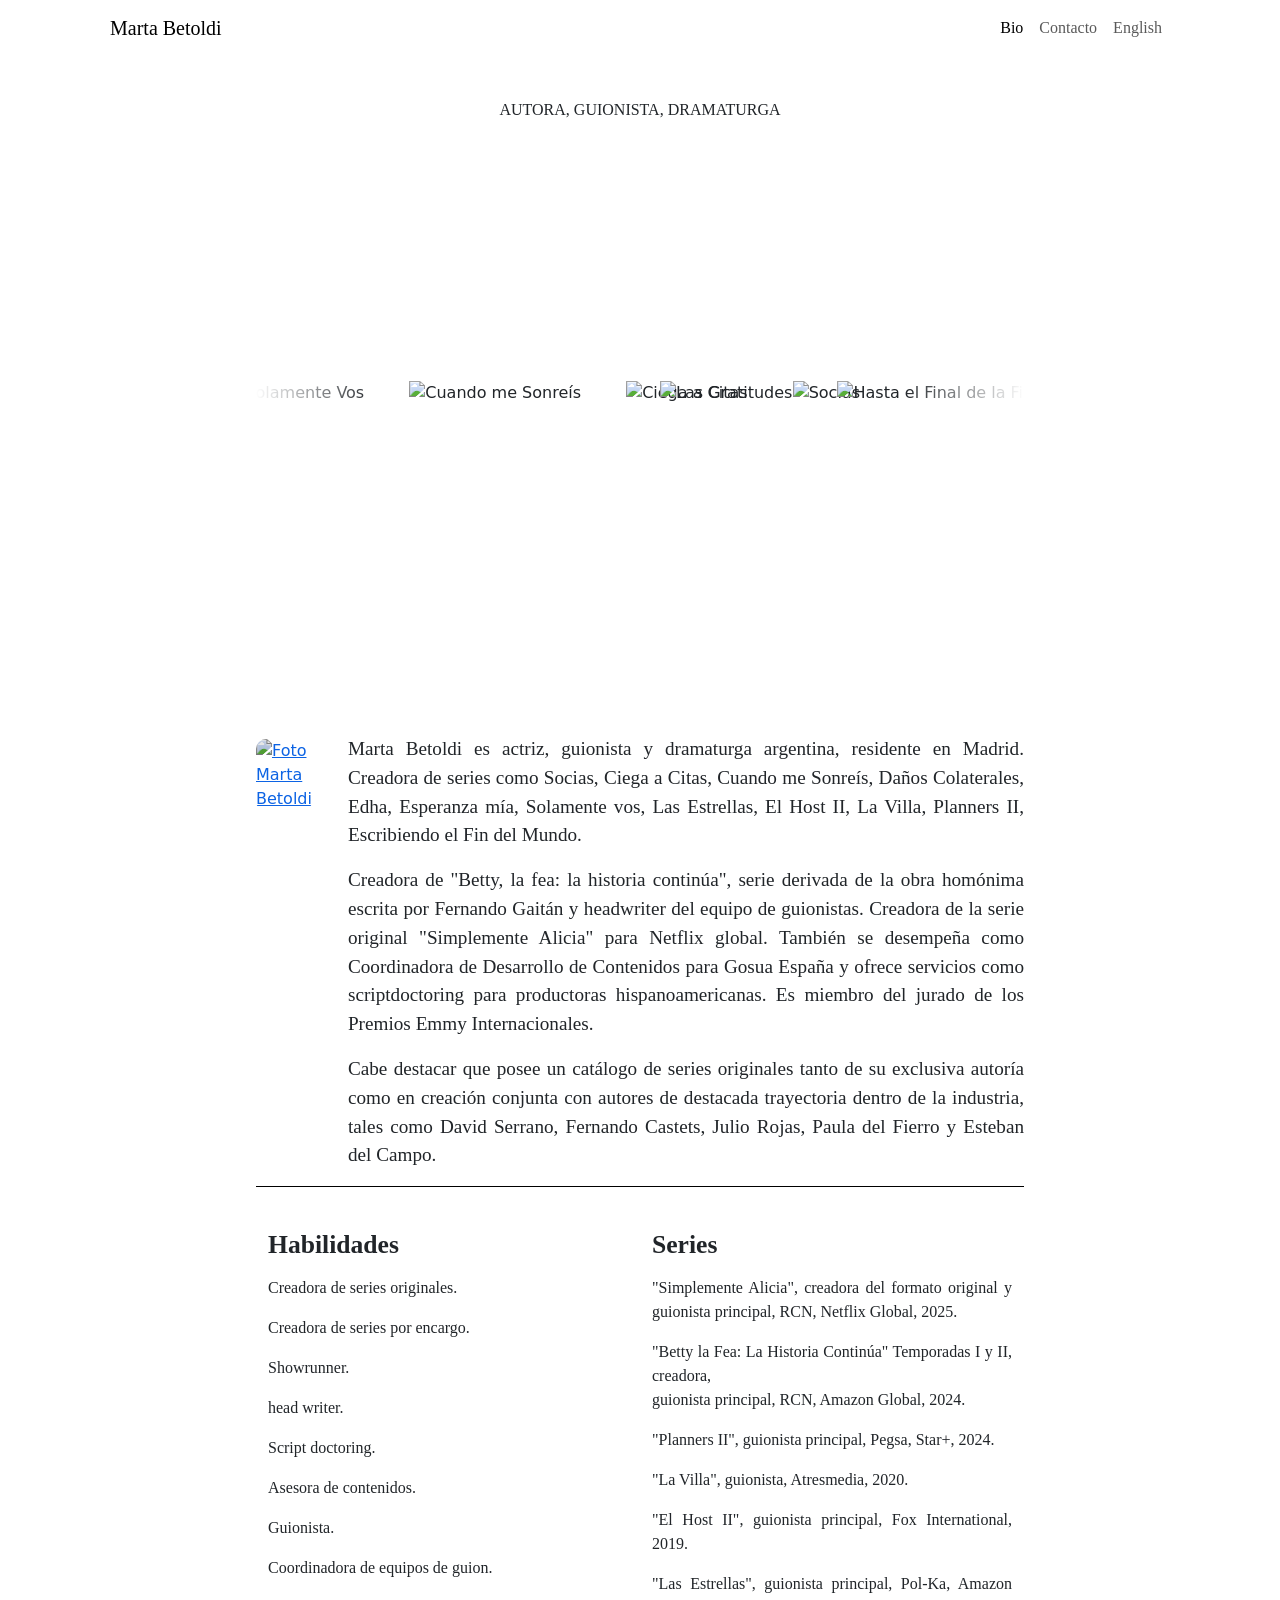
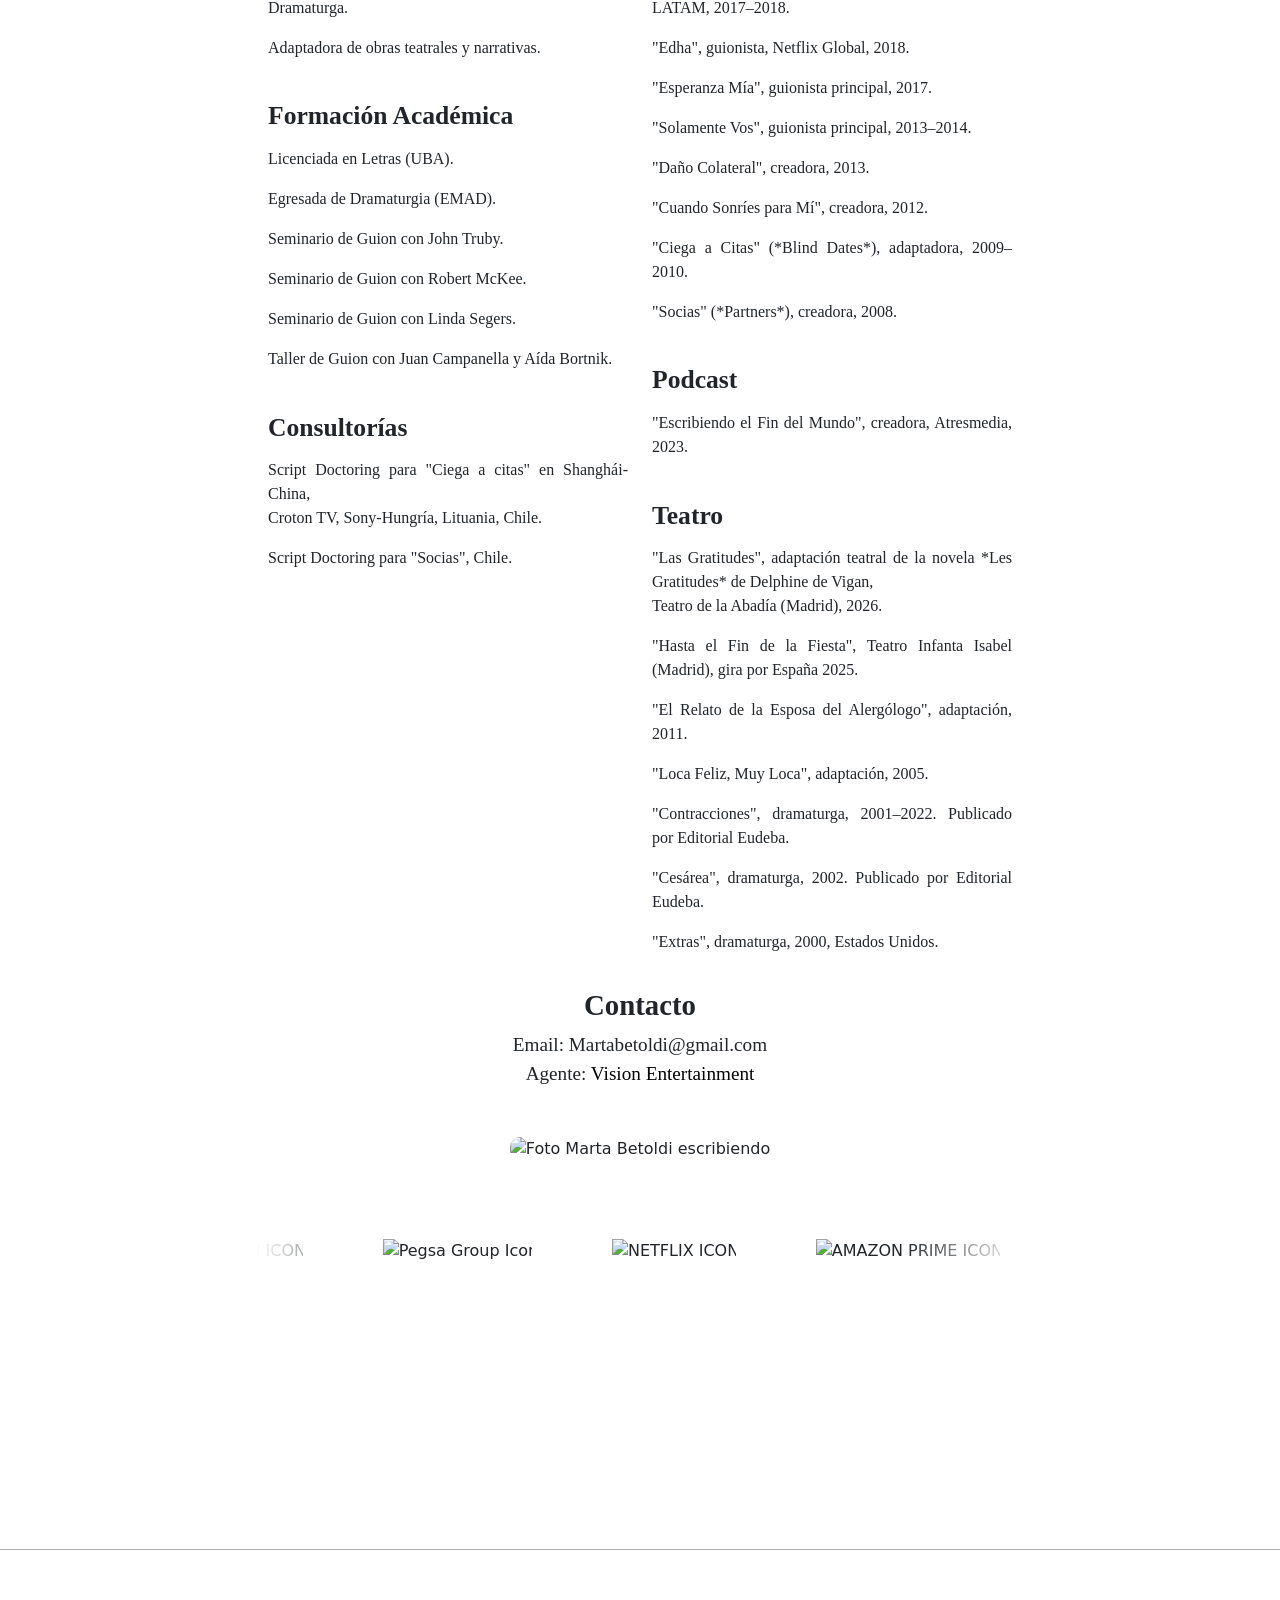
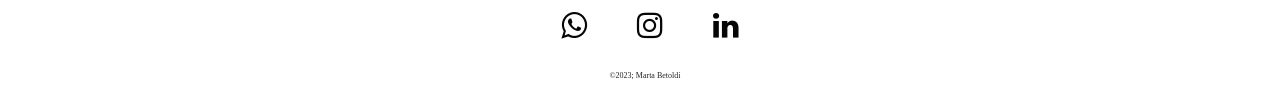
==== index.html @ 39381ae7 "mejoras cv marta b" ====
<!DOCTYPE html>
<html lang="en">

<head>
    <meta charset="UTF-8">
    <meta name="viewport" content="width=device-width, initial-scale=1.0">
    <meta name="description"
        content="Welcome to the enchanting world of storytelling! Here, you'll explore captivating narratives crafted with care and creativity. As a TV series writer, I invite you to immerse yourself in these pages and experience the power of words to transport you to new worlds and evoke deep emotions. Welcome to my literary realm, where inspiration and entertainment await you!">
    <meta name="keywords" content="writer,productor,headwriter,films,series,television">
    <title>Marta Betoldi</title>
    <link rel="icon" type="image/x-icon" href="./fotos/favicon.png">
    <!-- CSS -->
    <link rel="stylesheet" href="css/estilo.css">
    <!-- BS LINK -->
    <link href="https://cdn.jsdelivr.net/npm/bootstrap@5.3.2/dist/css/bootstrap.min.css" rel="stylesheet"
        integrity="sha384-T3c6CoIi6uLrA9TneNEoa7RxnatzjcDSCmG1MXxSR1GAsXEV/Dwwykc2MPK8M2HN" crossorigin="anonymous">
    <!-- ICONOS LINK -->
    <link rel="stylesheet" href="https://cdnjs.cloudflare.com/ajax/libs/font-awesome/4.7.0/css/font-awesome.min.css">
    <!-- ANIMACIÓN LINK -->
    <link rel="stylesheet" href="./css/wickedcss.min.css">

    <nav class="navbar navbar-expand-lg fixed-top locura navbar-padded">
        <div class="container d-flex justify-content-between align-items-center">

            <!-- Branding a la izquierda -->
            <a class="navbar-brand" href="#">Marta Betoldi</a>

            <!-- Botón toggler solo en responsive -->
            <button class="navbar-toggler" type="button" data-bs-toggle="collapse" data-bs-target="#navbarNav"
                aria-controls="navbarNav" aria-expanded="false" aria-label="Toggle navigation">
                <span class="navbar-toggler-icon"></span>
            </button>

            <!-- Menú colapsable a la derecha -->
            <div class="collapse navbar-collapse justify-content-end" id="navbarNav">
                <ul class="navbar-nav text-end">
                    <li class="nav-item">
                        <a class="nav-link active" href="#bio">Bio</a>
                    </li>
                    <li class="nav-item">
                        <a class="nav-link" href="#contacto">Contacto</a>
                    </li>
                    <li class="nav-item">
                        <a class="nav-link" href="english.html">English</a>
                    </li>
                </ul>
            </div>
        </div>
    </nav>





<body class="elBody fadeIn">


    <div class=" cajaContenedora3">
        <a class="textoSecundario4 nav-link" href="./es/paginas/bio.html">Autora, Guionista, Dramaturga</a>
    </div>

    <div class="logos2 cajaContenedora3">

        <div class="logos-slide2">
            <img src="./fotos/Posters/Gratitudes.jpeg" alt="Las Gratitudes">
            <img src="./fotos/Posters/Hasta_El_Final.png" alt="Hasta el Final de la Fiesta">
            <img src="./fotos/Posters/Contracciones.png" alt="Contracciones">
            <img src="./fotos/Posters/Simplemente_Alicia.png" alt="Simplemente Alicia">
            <img src="./fotos/Posters/betty-2.png" alt="Betty la Fea">
            <img src="./fotos/Posters/betty.jpg" alt="Betty la Fea">
            <img src="./fotos/Posters/EDFMS.jpeg" alt="Escribiendo el Fin del Mundo">
            <img src="./fotos/Posters/planners.avif" alt="Planners II">
            <img src="./fotos/Posters/el host 2.jpg" alt="El Host II">
            <img src="./fotos/Posters/Las_Estrellas_Serie_de_TV_978804109_large.jpg" alt="Las Estrellas">
            <img src="./fotos/Posters/Edha_Serie_de_TV-520315240-large.jpg" alt="Edha">
            <img src="./fotos/Posters/esperanza mia.jpeg" alt="Esperanza Mia">
            <img src="./fotos/Posters/Solamente_vos_Serie_de_TV-675101318-large.jpg" alt="Solamente Vos">
            <img src="./fotos/Posters/cuando me sonreis.webp" alt="Cuando me Sonreís">
            <img src="./fotos/Posters/Ciega_a_citas_Serie.jpeg" alt="Ciega a Citas">
            <img src="./fotos/Posters/socias.jpg" alt="Socias">
        </div>
    </div>

    <!-- <main class="cajaContenedora3 fadeIn ">
      
            <video  muted playsinline autoplay loop src="./fotos/MartaBetoldi.mp4" type="video/mp4">
            </video>
    
    
    </main> -->



    <div class="elBody" id="elBody">



        <div class="conteiner1">

            <main class="cajaContenedora1 fadeIn">
                <!-- <div class="cajaItemUno">
                    <img src="../fotos/foto menu.png" alt="foto de Perfil de Marta Betoldi">
                </div> -->
                <div class="div" id="bio">
                    <a target="_blank" href="https://es.wikipedia.org/wiki/Marta_Betoldi">
                        <img src="../../fotos/foto menu.png" alt="Foto Marta Betoldi">
                    </a>
                </div>
                <div class="cajaItemTres">
                    <!-- <h1 id="tituloBio">Marta Betoldi</h1> -->

                    <p class="textoBio"> Marta Betoldi es actriz, guionista y dramaturga argentina, residente en Madrid.
                        Creadora de series como Socias, Ciega a Citas, Cuando me Sonreís, Daños Colaterales, Edha,
                        Esperanza
                        mía, Solamente vos, Las Estrellas, El Host II, La Villa, Planners II, Escribiendo el Fin del
                        Mundo.
                    </p>
                    <p class="textoBio">Creadora de "Betty, la fea: la historia continúa", serie derivada de la obra
                        homónima
                        escrita por Fernando Gaitán y headwriter del equipo de guionistas. Creadora de la serie original
                        "Simplemente Alicia" para Netflix global. También se desempeña como Coordinadora de Desarrollo
                        de Contenidos para
                        Gosua
                        España y ofrece servicios como scriptdoctoring para productoras hispanoamericanas. Es miembro
                        del
                        jurado de los Premios Emmy Internacionales.

                    <p class="textoBio"> Cabe destacar que posee un catálogo de series originales tanto de su exclusiva
                        autoría como en creación conjunta con autores de destacada trayectoria dentro de la industria,
                        tales
                        como David Serrano, Fernando Castets, Julio Rojas, Paula del Fierro y Esteban del Campo.</p>
                </div>

            </main>


            <div class="cajaContenedora2 fadeIn">
                <div class="container">
                    <div class="row">

                        <!-- Columna izquierda -->
                        <div class="col-md-6">
                            <h2 class="titulosPortfolio">Habilidades</h2>
                            <p class="textoSecundario">Creadora de series originales.</p>
                            <p class="textoSecundario">Creadora de series por encargo.</p>
                            <p class="textoSecundario">Showrunner.</p>
                            <p class="textoSecundario">head writer.</p>
                            <p class="textoSecundario">Script doctoring.</p>
                            <p class="textoSecundario">Asesora de contenidos.</p>
                            <p class="textoSecundario">Guionista.</p>
                            <p class="textoSecundario">Coordinadora de equipos de guion.</p>
                            <p class="textoSecundario">Dramaturga.</p>
                            <p class="textoSecundario">Adaptadora de obras teatrales y narrativas.</p>

                            <h2 class="titulosPortfolio">Formación Académica</h2>
                            <p class="textoSecundario">Licenciada en Letras (UBA).</p>
                            <p class="textoSecundario">Egresada de Dramaturgia (EMAD).</p>
                            <p class="textoSecundario">Seminario de Guion con John Truby.</p>
                            <p class="textoSecundario">Seminario de Guion con Robert McKee.</p>
                            <p class="textoSecundario">Seminario de Guion con Linda Segers.</p>
                            <p class="textoSecundario">Taller de Guion con Juan Campanella y Aída Bortnik.</p>

                            <h2 class="titulosPortfolio">Consultorías</h2>
                            <p class="textoSecundario">Script Doctoring para <strong>"Ciega a
                                    citas"</strong> en Shanghái-China,<br>Croton TV, Sony-Hungría, Lituania, Chile.</p>
                            <p class="textoSecundario">Script Doctoring para <strong>"Socias"</strong>,
                                Chile.</p>
                        </div>

                        <!-- Columna derecha -->
                        <div class="col-md-6">
                            <h2 class="titulosPortfolio">Series</h2>
                            <p class="textoSecundario"><strong>"Simplemente Alicia"</strong>, creadora del formato original y guionista principal, RCN, Netflix Global, 2025.</p>
                            <p class="textoSecundario"><strong>"Betty la Fea: La Historia Continúa" Temporadas I y
                                    II</strong>, creadora,<br> guionista principal, RCN, Amazon Global, 2024.
                            </p>
                            <p class="textoSecundario"><strong>"Planners II"</strong>, guionista principal, Pegsa,
                                Star+, 2024.</p>
                            <p class="textoSecundario"><strong>"La Villa"</strong>, guionista, Atresmedia, 2020.</p>
                            <p class="textoSecundario"><strong>"El Host II"</strong>, guionista principal, Fox
                                International, 2019.</p>
                            <p class="textoSecundario"><strong>"Las Estrellas"</strong>, guionista principal, Pol-Ka,
                                Amazon LATAM, 2017–2018.</p>
                            <p class="textoSecundario"><strong>"Edha"</strong>, guionista, Netflix Global, 2018.</p>
                            <p class="textoSecundario"><strong>"Esperanza Mía"</strong>, guionista principal, 2017.</p>
                            <p class="textoSecundario"><strong>"Solamente Vos"</strong>, guionista principal, 2013–2014.
                            </p>
                            <p class="textoSecundario"><strong>"Daño Colateral"</strong>, creadora, 2013.</p>
                            <p class="textoSecundario"><strong>"Cuando Sonríes para Mí"</strong>, creadora, 2012.</p>
                            <p class="textoSecundario"><strong>"Ciega a Citas"</strong> (*Blind Dates*), adaptadora,
                                2009–2010.</p>
                            <p class="textoSecundario"><strong>"Socias"</strong> (*Partners*), creadora, 2008.</p>

                            <h2 class="titulosPortfolio">Podcast</h2>
                            <p class="textoSecundario"><strong>"Escribiendo el Fin del Mundo"</strong>, creadora,
                                Atresmedia, 2023.</p>

                            <h2 class="titulosPortfolio">Teatro</h2>
                            <p class="textoSecundario"><strong>"Las Gratitudes"</strong>, adaptación teatral de la
                                novela *Les Gratitudes* de Delphine de Vigan,<br> Teatro de la Abadía (Madrid), 2026.
                            </p>
                            <p class="textoSecundario"><strong>"Hasta el Fin de la Fiesta"</strong>, Teatro Infanta
                                Isabel (Madrid), gira por España 2025.</p>
                            <p class="textoSecundario"><strong>"El Relato de la Esposa del Alergólogo"</strong>,
                                adaptación, 2011.</p>
                            <p class="textoSecundario"><strong>"Loca Feliz, Muy Loca"</strong>, adaptación, 2005.</p>
                            <p class="textoSecundario"><strong>"Contracciones"</strong>, dramaturga, 2001–2022.
                                Publicado por Editorial Eudeba.</p>
                            <p class="textoSecundario"><strong>"Cesárea"</strong>, dramaturga, 2002. Publicado por
                                Editorial Eudeba.</p>
                            <p class="textoSecundario"><strong>"Extras"</strong>, dramaturga, 2000, Estados Unidos.</p>
                        </div>

                    </div>
                </div>
            </div>




            <div class="cajaContenedora3 fadeIn" id="contacto">
                <div class="portfolio">
                    <h2 class="titulosContacto">Contacto</h2>
                    <p class="textoSecundario2"> Email: Martabetoldi@gmail.com <br>
                        Agente: <a class="link-vision" target="_blank" href="https://www.vision-la.com/">Vision
                            Entertainment</a></p>

                    <img class="fotito" src="../../fotos/fotomarta.jpg" alt="Foto Marta Betoldi escribiendo">
                    <!-- <h1 class="cita"> "¿Para qué necesitas un guionista? No lo sé, pero averiguemoslo juntos." </h1>  -->
                </div>
            </div>


            <div>
                <!-- <h2 class="titulosContacto">Clientes</h2> -->
                <div class="logos cajaContenedora3">
                    <div class="logos-slide">
                        <img src="../../fotos/Clientes/netflix-logo-netflix-icon-free-free-vector.jpg"
                            alt="NETFLIX ICONO">
                        <img src="../../fotos/Clientes/Amazon.png" alt="AMAZON PRIME ICONO">
                        <img src="../../fotos/Clientes/star +.png" alt="STAR PLUS ICONO">
                        <img src="../../fotos/Clientes/disney.jpeg" alt="DISNEY PLUS ICONO">
                        <img src="../../fotos/Clientes/fox.png" alt="FOX + ICONO">
                        <img src="../../fotos/Clientes/a3media.png" alt="ATRES MEDIA ICONO">
                        <img src="../../fotos/Clientes/Telefe_Internacional.png" alt="TELEFE INTERNACIONAL ICONO">
                        <img src="../../fotos/Clientes/Pol-ka_Producciones.jpg" alt="POLKA ICONO">
                        <img src="../../fotos/Clientes/rcn.png" alt="RCN ICONO">
                        <img src="../../fotos/Clientes/ICONO_SONORA_(1).png" alt="SONORA ICONO">
                        <img src="../../fotos/Clientes/dori_media_group_logo.jpeg" alt="DORI MEDIA ICONO">
                        <img src="../../fotos/Clientes/el trece.jpeg" alt="EL TRECE ICONO">
                        <img src="../../fotos/Clientes/dg.png" alt="DG ICONO">
                        <img src="../../fotos/Clientes/television-publica-argentina-logo-ED8C948CF8-seeklogo.com.png"
                            lt="TV PUBLICA ICONO">
                        <img src="../../fotos/Clientes/flow-logo.webp" alt="Flow">
                        <img src="../../fotos/Clientes/GOODMOOD.png" alt="GOOD MOON ICONO">
                        <img src="../../fotos/Clientes/Pegsa.png" alt="Pegsa Group Icono">
                    </div>

                    <div class="logos-slide">
                        <img src="../../fotos/Clientes/netflix-logo-netflix-icon-free-free-vector.jpg"
                            alt="NETFLIX ICONO">
                        <img src="../../fotos/Clientes/Amazon.png" alt="AMAZON PRIME ICONO">
                        <img src="../../fotos/Clientes/star +.png" alt="STAR PLUS ICONO">
                        <img src="../../fotos/Clientes/disney.jpeg" alt="DISNEY PLUS ICONO">
                        <img src="../../fotos/Clientes/fox.png" alt="FOX + ICONO">
                        <img src="../../fotos/Clientes/a3media.png" alt="ATRES MEDIA ICONO">
                        <img src="../../fotos/Clientes/Telefe_Internacional.png" alt="TELEFE INTERNACIONAL ICONO">
                        <img src="../../fotos/Clientes/Pol-ka_Producciones.jpg" alt="POLKA ICONO">
                        <img src="../../fotos/Clientes/rcn.png" alt="RCN ICONO">
                        <img src="../../fotos/Clientes/ICONO_SONORA_(1).png" alt="SONORA ICONO">
                        <img src="../../fotos/Clientes/dori_media_group_logo.jpeg" alt="DORI MEDIA ICONO">
                        <img src="../../fotos/Clientes/el trece.jpeg" alt="EL TRECE ICONO">
                        <img src="../../fotos/Clientes/dg.png" alt="DG ICONO">
                        <img src="../../fotos/Clientes/television-publica-argentina-logo-ED8C948CF8-seeklogo.com.png"
                            alt="TV PUBLICA ICONO">
                        <img src="../../fotos/Clientes/flow-logo.webp" alt="Flow">
                        <img src="../../fotos/Clientes/GOODMOOD.png" alt="GOOD MOON ICONO">
                        <img src="../../fotos/Clientes/Pegsa.png" alt="Pegsa Group Icono">
                    </div>
                </div>

                <footer>

                    <div class="iconos">

                        <a href="https://api.whatsapp.com/send?phone=+34683430083" target="_blank"
                            class="fa fa-whatsapp"></a>
                        <a href="https://www.instagram.com/martabetoldi/?hl=es" target="_blank"
                            class="fa fa-instagram"></a>
                        <a href="https://www.linkedin.com/in/marta-betoldi-9462bb49/?originalSubdomain=es"
                            target="_blank" class="fa fa-linkedin"></a>
                    </div>
                    <div class="footerBottom">

                        <p class="footerTexto">&copy;2023; Marta Betoldi </p>
                    </div>

                </footer>
                <script>
                    var copy = document.querySelector(".logos-slide2").cloneNode(true);
                    document.querySelector(".logos2").appendChild(copy);
                </script>

                <script src="https://cdn.jsdelivr.net/npm/bootstrap@5.3.2/dist/js/bootstrap.bundle.min.js"
                    integrity="sha384-C6RzsynM9kWDrMNeT87bh95OGNyZPhcTNXj1NW7RuBCsyN/o0jlpcV8Qyq46cDfL"
                    crossorigin="anonymous"></script>
            </div>
</body>

</html>
---- css/estilo.css ----
/*  */

@font-face {
    font-family: helvetica-th;
    src: url(../font/HelveticaNeueLTStd-Th.otf);
}

* {
    margin: 0;
    padding: 0;
    box-sizing: border-box;
}

html {
    height: 100%;
    

}

.elBody {
    display: flex;
    flex-direction: column;
    min-height: 100%;
    background-color: rgb(255, 255, 255);
   
        overflow-x: hidden;  /* Esto previene desbordes horizontales */
        margin: 0;
        padding: 0;
        

    /*  rgb(223, 212, 212); */

}

h1 {
    font-family: helvetica-th;
    text-align: left;
    font-weight: lighter;
    font-size: 1.1rem;
}

h2 {
    font-family: helvetica-th;
    text-align: left;
    font-weight: lighter;
    font-size: 0.9rem;
}

h3 {
    font-family: helvetica-th;
    text-align: left;
    font-weight: lighter;
    font-size: 0.8rem;
    text-align: center;
    padding: 1vh;
}

p {
    font-family: helvetica-th;
    font-weight: 100;
    font-size: 1.2rem;
    text-align: justify;

}

.cita {
    font-weight: lighter;
    font-style: italic;
    margin-top: 4rem;
    font-size: 1.3rem;
    text-align: center;
    font-family: helvetica-th;
}

 .locura{
    backdrop-filter: blur(10px);
    font-family: helvetica-th !important; 
    
 }
 .locura2{
    margin:  0px 100px;
 }
 .navbar-padded .container {
    padding-left: 40px !important;
    padding-right: 40px !important;
  }
  
.elBody {
    min-height: 100%;
    padding-top: 80px;
}

.header-wrapper {
    display: flex;
    justify-content: space-between;
    margin: 0 auto;
    padding: 2vh 0;
    width: 60vw; /* o max-width si preferís */
}
.navbar-brand h1 {
    font-size: 1.8rem;
}

.negrita {

    font-weight: bold;
}

.menuNav a {
    text-transform: uppercase;
    font-size: 0.8rem;
}


.menuNav a:hover {
    color: #000000;
}

.textoLinks {
    text-align: center;
}

/* HEADER */


.vsc-controller {
    display: none !important;
    opacity: 0.0 !important;

}


li a {
    font-family: helvetica-th;
    text-size-adjust: 1.8rem;
}

/* Main menu */



/* Footer */
footer {

    margin-top: 20vh;
    border-top: 1px #b1b0b0 solid;
    text-align: center;
    padding-top: 60px;
}


.footerTexto {
    font-size: 0.5rem;
    text-align: center;
}

footer .iconos {
    display: flex;
    justify-content: center;
}

footer .iconos a {
    text-decoration: none;
    padding: 0px 15px;
    margin: 0px 0px 0px 20px;
    border-radius: 50px;
    color: rgb(6, 6, 6);
    font-size: 30px;
}

footer .footerBottom {
    margin: 30px 0px 20px 10px;
}



/* BIO */


.cajaContenedora1 {
    display: flex;
    margin: 0vh 20vw;
    border-bottom: black solid 1px;
}

.textoBio {
    font-size: 1.2rem;
    font-weight: 300;
    font-family: helvetica-th;
    text-align: justify;
}

#tituloBio {
    font-size: 1.1rem;
    font-weight: bold;
    font-family: helvetica-th;

}

.cajaItemTres {
    padding-left: 4vh;
    text-align: left;
    padding-top: 1vh;
}

.cajaContenedora1 img {
    margin-top: 13px;
    border-radius: 10px;
    object-fit: cover;
    height: 55dvh;
    width: 25dvw;
    margin-bottom: 4vh;
    filter: brightness(90%);
    object-position: top;
}

.cajaContenedora1 img:hover {
    filter: brightness(100%);
    cursor: pointer;


}

.cajaContenedora2 {
    display: flex;
    margin: 2vh 20vw;
}

.portfolio {
    display: flex inline-block;
}

.titulosPortfolio {
    padding: 2.8vh 0vw 0.8vh 0vw;
    font-size: 1.6rem;
    font-weight: bold;
    font-family: helvetica-th;


}

.textoSecundario2 {
    font-size: 1.2rem;
    font-weight: 200;
    font-family: helvetica-th;
    text-align: center;

}

.textoSecundario {
    font-size: 1rem;
    font-weight: 200;
    font-family: helvetica-th;
    text-align: justify;


    /* padding-bottom: 1rem; */
}

.textoSecundario4 {
    font-size: 1.2rem;
    font-weight: Bold;
    font-family: helvetica-th;
    text-align: justify;
    text-transform: uppercase;
}


.tituloContacto {
    font-family: helvetica-th;

}

.titulosPortfolio2 {
    padding: 2vh 0vw;
    font-family: helvetica-th;
}

.textoIncio h2 {
    text-align: center;

    font-family: helvetica-th;
}

/* Clientes */

@keyframes slide {
    from {
        transform: translateX(0);
    }

    to {
        transform: translateX(-100%);
    }
}

.logos {
    overflow: hidden;
    padding: 60px 0;
    background: white;
    white-space: nowrap;
    position: relative; 
    display: flex;
}

.logos-slide {
    display: flex; 
    animation: slide 35s linear infinite;
}

.logos:before,
.logos:after {
    position: absolute;
    top: 0;
    width: 250px;
    height: 100%;
    content: "";
    z-index: 2;
}

.logos:before {
    width: 120px;
    left: 0;
    background: linear-gradient(to left, rgba(255, 255, 255, 0), white);
}

.logos:after {
    width: 120px;
    right: 0;
    background: linear-gradient(to right, rgba(255, 255, 255, 0), white);
}

.logos:hover .logos-slide {
    animation-play-state: paused;

}


.logos-slide img {
    height: 70px;
    margin: 0 40px;
}

/* INDEX */

@keyframes slide2 {
    from {
        transform: translateX(0);
    }

    to {
        transform: translateX(-100%);
    }
}

.logos2 {
    overflow: hidden;
    padding: 60px 0;
    background: white;
    white-space: nowrap;
    position: relative;
}

.logos2:before,
.logos2:after {
    position: absolute;
    top: 0;
    width: 250px;
    height: 100%;
    content: "";
    z-index: 2;
}

.logos2:before {
    width: 120px;
    left: 0;
    background: linear-gradient(to left, rgba(255, 255, 255, 0), white);
}

.logos2:after {
    width: 120px;
    right: 0;
    background: linear-gradient(to right, rgba(255, 255, 255, 0), white);
}

.logos2:hover .logos-slide2 {
    animation-play-state: paused;

}

.logos-slide2 {
    display: inline-block;
    animation: 35s slide infinite linear;
}

.logos-slide2 img {
    height: 350px;
    margin: 0 20px;
}



/* } */



/*  */

/* .cajaContenedora4 {
    display: inline-flex;
    margin: 2vh 20vw;
}

.cliente{
    width: 10vw;
    border-radius: 10px;
    padding: 0vh 2vw 0vh 2vw;
   
} */
/* Proyectos */

.textoAltura {
    height: 140px;
}

.tituloProyectos {
    /* text-align: center; */
    margin: 1vh 20vw 0vh 20vw;
    font-weight: bold;
    font-size: 1.8rem;

}

.tituloProyectos1 {
    /* text-align: center; */
    margin: 1vh 20vw 0vh 20vw;
    font-weight: bold;
    font-size: 2.2rem;


}

.premios {
    text-align: center;
    margin: 1vh 20vw 0vh 20vw;
    font-weight: bold;
}

.video {
    height: 50.5vh;
    object-fit: cover;
    border-top-right-radius: 8px;
    border-top-left-radius: 8px;
}

/* .video2 {
    height: 50vh;
    width: 40vw;
    object-fit: cover;
    border-top-right-radius: 8px;
    border-top-left-radius: 8px;
    justify-content: left;
    align-items: top;

    
} */


.minutos {
    justify-self: right;
    align-self: right;
}


.player iframe {
    border-radius: 10px;
}

.player:hover {
    transform: scale(1.01, 1.01);
}


.mapa {
    height: 40vh;
    width: 40vw;


}

.titulosContacto {
    padding: 0vh 0vw;
    font-size: 1.8rem;
    text-align: center;
    font-weight: bolder;


}

.cajaContenedora3 {
    display: flex;
    margin: 2vh 20vw;
    justify-content: center;
    text-align: center;
}

.cajaContenedora4 {
    display: flex;
    margin: 2vh 20vw;

}

.cajaContenedora5 {
    margin: 2vh 20vw;

}




.cajaContenedora3 video {
    padding-top: 0vh;
    width: 55vw;
    height: 45vh;
    object-fit: cover;
    border-radius: 15px;
    /* position: absolute;
    bottom: 80px; */


}

.fotoMain {
    width: 36vw;
    height: 40vh;
    object-fit: cover;
}

.language {

    text-decoration: none;
    text-transform: none;
    font-size: 2rem;
    font-family: helvetica-th;

}

.fotito {
    height: 50vh;
    width: 41vw;
    object-fit: cover;
    margin-top: 2rem;
    border-radius: 10px;
    
}

/* RESPONSIVES */

@media (min-width: 0px) and (max-width: 1200px) {

    /* Index */
    .logos-slide2 img {
        height: 280px;

    }

    .logos2:before,
    .logos2:after {
        position: absolute;
        top: 0;
        width: 50px;
        height: 100%;
        content: "";
        z-index: 2;
    }


    .textoSecundario4 {
        font-size: 1.4rem;
        text-align: left;
        text-transform: none;
        text-decoration: none;


    }

    /* BIO */




    .textoSecundario {
        text-align: left;
    }



    .textoBio {
        text-align: left;
    }

    .cajaContenedora1,
    .cajaContenedora2 {
        display: grid;
        grid-template-columns: 1fr;
    }

    .cajaItemTres {
        padding-left: 0vh;
        padding-top: 5vh;
    }
    
    .cajaContenedora1 img {

        height: 55vh;
        width: 60vw;
        margin-bottom: 4vh;
    }


    .fotito {
        height: 50vh;
        width: 60vw;
        object-fit: cover;


    }

    footer .iconos a {


        font-size: 18px;
    }

}

@media (min-width: 0px) and (max-width: 600px) {

    .fotito {
        height: 30vh;
        width: 60vw;
        object-fit: scale-down;
        /* object-fit: scale-down; */

        object-position: top;


    }

    /* Index */
    .textoSecundario4 {
        border-bottom: 0.2px solid rgb(50, 49, 49);
        text-align: left;

    }

    .logos2:hover .logos-slide2 {
        animation-play-state:unset;
    
    }


    /*  */
    .logos {
        padding: 40px 0;

    }



    h1 {
        font-family: helvetica-th;
        text-align: left;
        font-weight: lighter;
        font-size: 0.9rem;
    }

    h2 {

        font-size: 0.7rem;
    }

    h3 {

        font-size: 0.6rem;
    }


    p {

        font-size: 0.8rem;

    }

    .cita {

        font-size: 1rem;

    }

    .tituloProyectos {
        font-size: 1.5rem;

    }

    .tituloProyectos1 {

        font-size: 1.8rem;



    }


    .titulosPortfolio {

        font-size: 1.4rem;



    }

    .textoSecundario2 {
        font-size: 1rem;


    }

    .textoSecundario {
        font-size: 0.8rem;


    }

    .video {
        height: 20.5vh;
        width: 61vw;

    }

}

@media (min-width: 600px) and (max-width: 999px) {
    /* BIO */


    .video {

        width: 60vw;
        height: 30vh;




    }
}

@media (min-width: 1000px) and (max-width: 1200px) {
    /* BIO */


    .video {

        width: 60vw;
        height: 40vh;




    }
}

.link-vision{
    text-decoration: none;
    color: black;
}
/* 


@media (min-width:1501px) and (max-width: 1700px) {
    .cartasLenguaje img {
        height: 8vh;
        width:6svw;
        margin: 0px 2rem 0rem 2rem;
      }
    }
@media (min-width: 768px) and (max-width: 1500px) {
.cartasLenguaje img {
    height: 6vh;
    width:6vw;
    margin: 0px 2rem 0rem 2rem;
  }
}

@media (min-width: 0px) and (max-width: 767px) {
    .cartasLenguaje img {
        height: 12vh;
        width:18vw;
        margin: 0rem 0rem 2rem 0rem;
      }
    .cartasLenguaje{
        margin-left:20vw ;
    }
    }
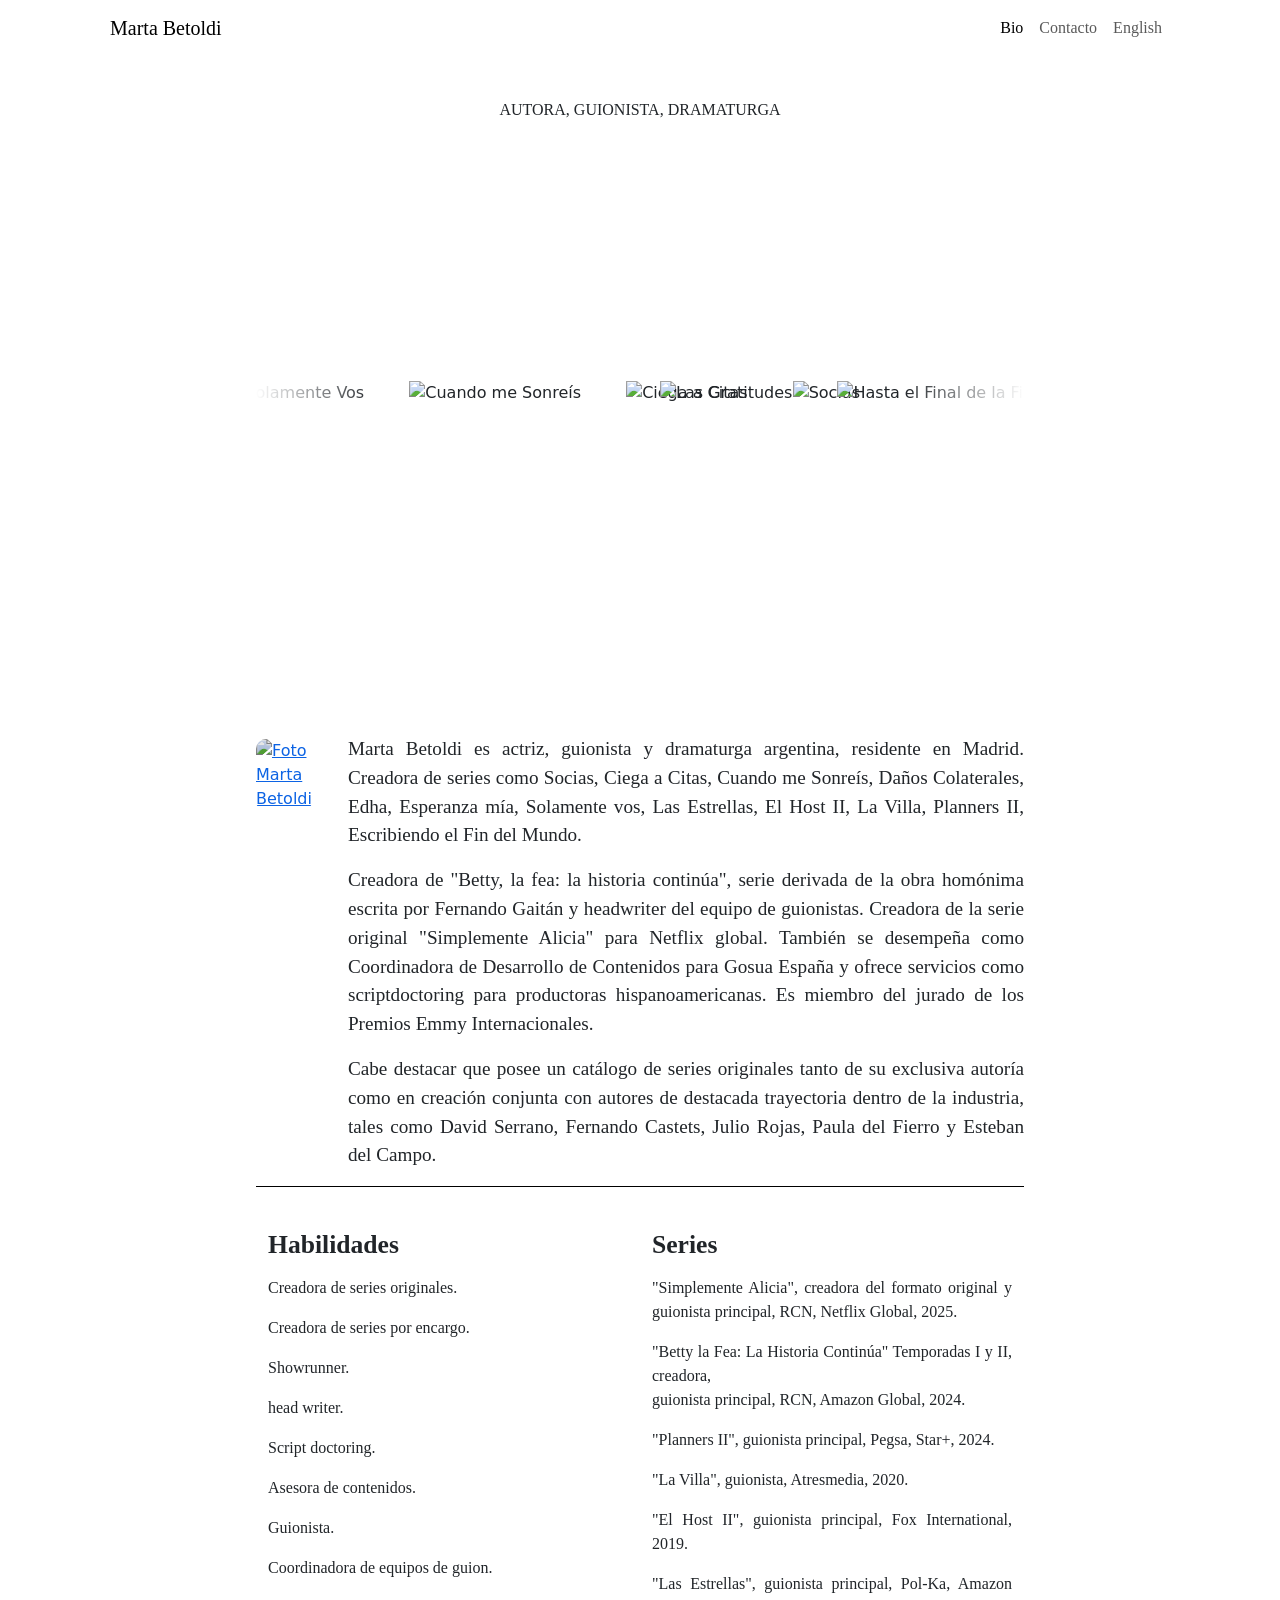
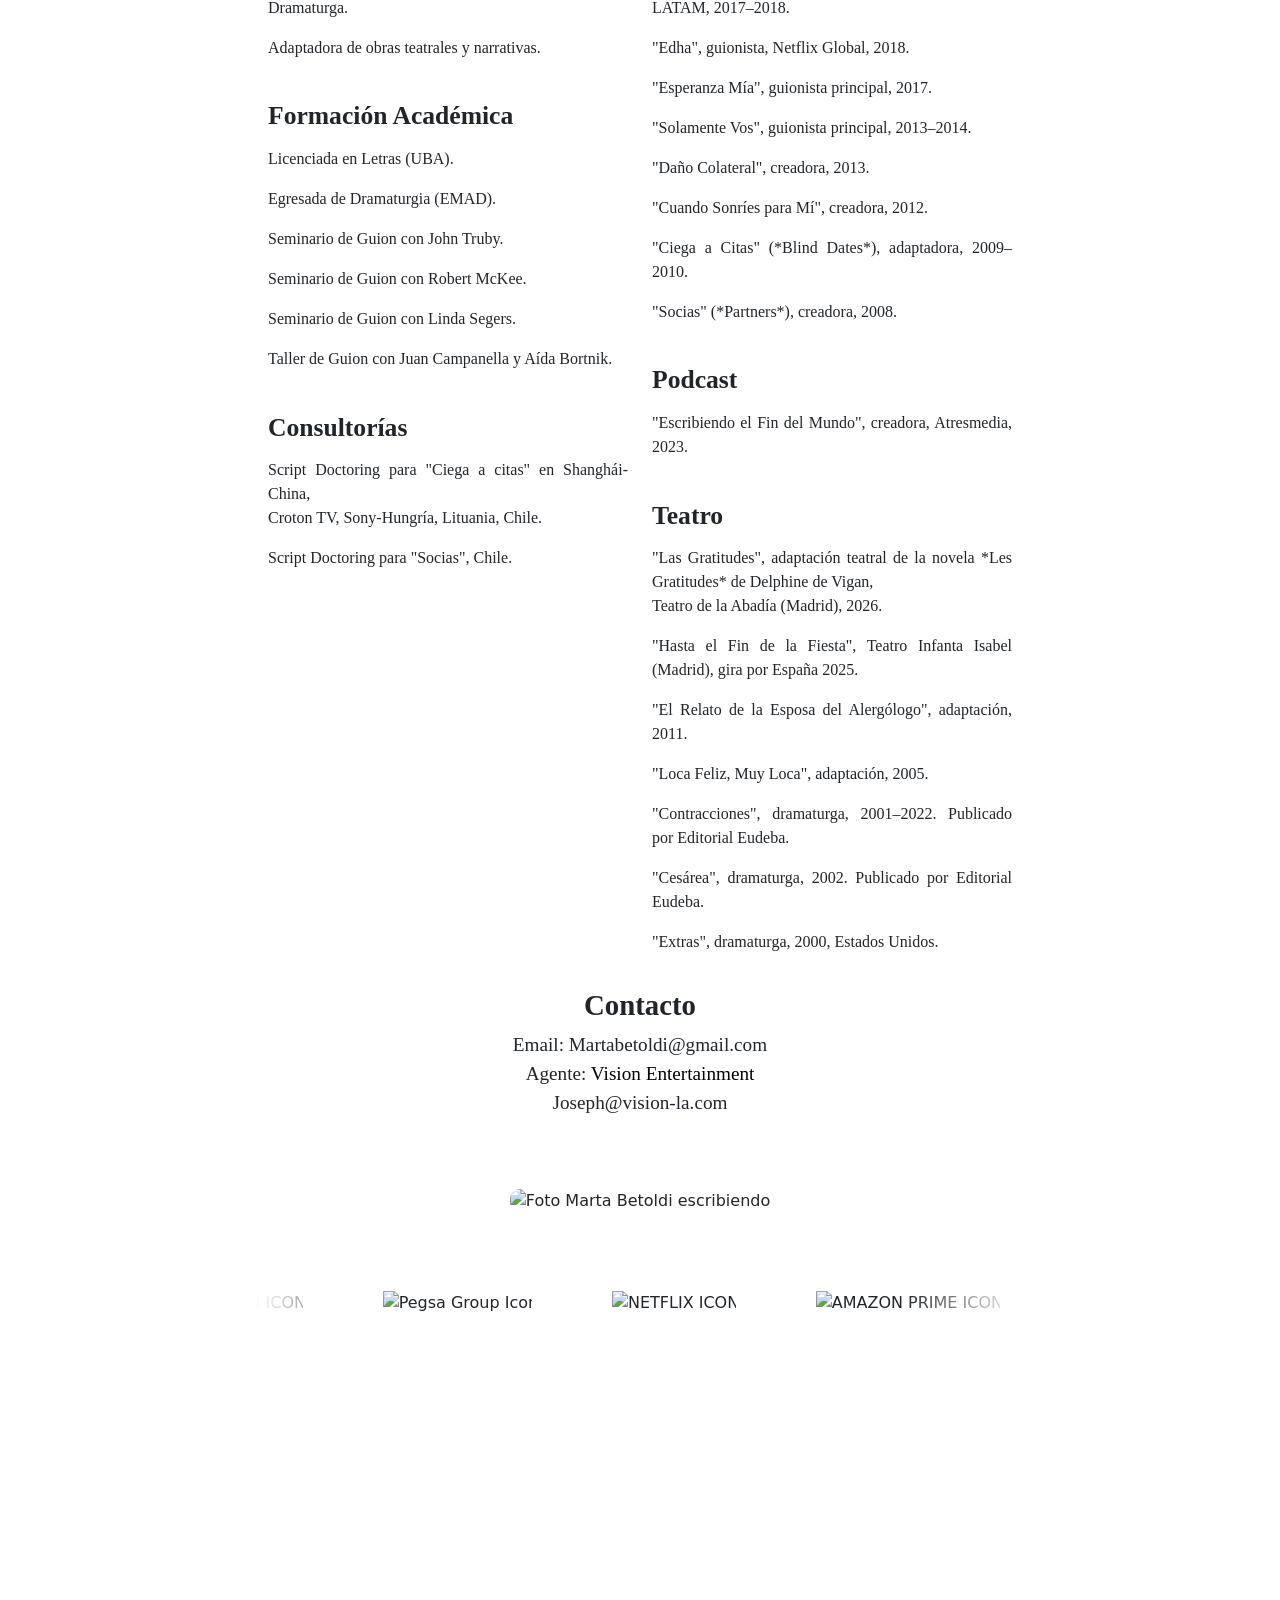
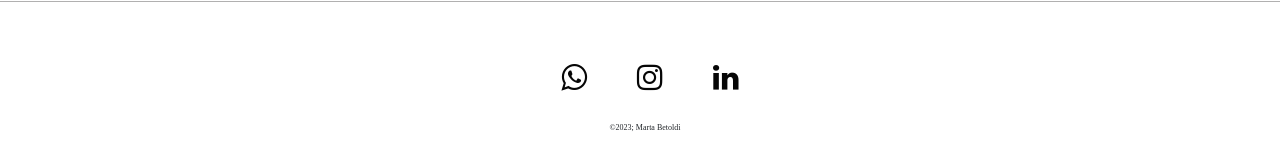
==== commit 2500a646: "managment mail" ====
--- a/index.html
+++ b/index.html
@@ -223,8 +223,8 @@
                     <h2 class="titulosContacto">Contacto</h2>
                     <p class="textoSecundario2"> Email: Martabetoldi@gmail.com <br>
                         Agente: <a class="link-vision" target="_blank" href="https://www.vision-la.com/">Vision
-                            Entertainment</a></p>
-
+                            Entertainment</a> <br> Joseph@vision-la.com</p>
+                            <br>
                     <img class="fotito" src="../../fotos/fotomarta.jpg" alt="Foto Marta Betoldi escribiendo">
                     <!-- <h1 class="cita"> "¿Para qué necesitas un guionista? No lo sé, pero averiguemoslo juntos." </h1>  -->
                 </div>
--- a/css/estilo.css
+++ b/css/estilo.css
@@ -774,6 +774,9 @@
     text-decoration: none;
     color: black;
 }
+.link-vision:hover{
+    color: rgb(117, 116, 116);
+}
 /* 
 
 
